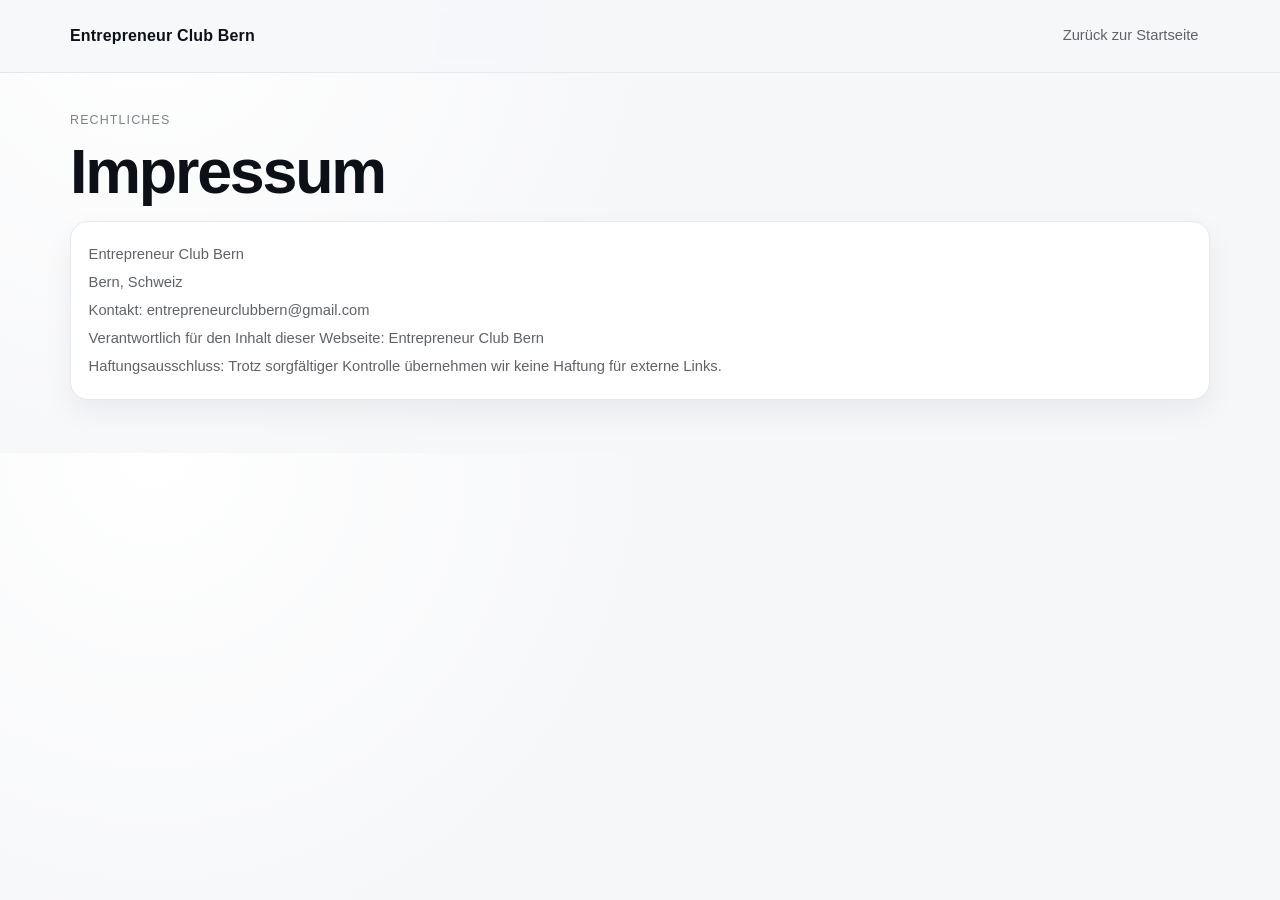
==== impressum.html @ f87e618f "Add dedicated impressum page and LinkedIn footer link. Move legal information to a separate impressu" ====
<!DOCTYPE html>
<html lang="de">
  <head>
    <meta charset="UTF-8" />
    <meta name="viewport" content="width=device-width, initial-scale=1.0" />
    <title>Impressum | Entrepreneur Club Bern</title>
    <meta
      name="description"
      content="Impressum und rechtliche Hinweise des Entrepreneur Club Bern."
    />
    <link rel="stylesheet" href="styles.css" />
  </head>
  <body>
    <header class="site-header">
      <div class="container nav">
        <a class="brand" href="index.html">Entrepreneur Club Bern</a>
        <nav>
          <a href="index.html">Zurück zur Startseite</a>
        </nav>
      </div>
    </header>

    <main>
      <section class="section container impressum-section">
        <div class="section-head">
          <p class="eyebrow">Rechtliches</p>
          <h1>Impressum</h1>
        </div>
        <div class="impressum-card">
          <p>Entrepreneur Club Bern</p>
          <p>Bern, Schweiz</p>
          <p>Kontakt: entrepreneurclubbern@gmail.com</p>
          <p>Verantwortlich für den Inhalt dieser Webseite: Entrepreneur Club Bern</p>
          <p>
            Haftungsausschluss: Trotz sorgfältiger Kontrolle übernehmen wir keine Haftung
            für externe Links.
          </p>
        </div>
      </section>
    </main>
  </body>
</html>
---- styles.css ----
:root {
  --bg: #f6f7f9;
  --panel: #ffffff;
  --text: #0d1117;
  --muted: #5f6368;
  --line: #e6e8eb;
  --accent: #0f172a;
  --shadow: 0 12px 30px rgba(10, 20, 40, 0.06);
}

* {
  box-sizing: border-box;
}

html {
  scroll-behavior: smooth;
}

body {
  margin: 0;
  font-family: -apple-system, BlinkMacSystemFont, "Segoe UI", Roboto, Arial, sans-serif;
  background:
    radial-gradient(circle at 12% 0%, #ffffff 0%, #f6f7f9 42%),
    radial-gradient(circle at 88% 16%, #ffffff 0%, #f6f7f9 38%);
  color: var(--text);
  line-height: 1.58;
}

.container {
  width: min(1140px, 92%);
  margin: 0 auto;
}

.site-header {
  position: sticky;
  top: 0;
  z-index: 50;
  background: rgba(246, 247, 249, 0.82);
  border-bottom: 1px solid var(--line);
  backdrop-filter: blur(8px);
}

.nav {
  display: flex;
  justify-content: space-between;
  align-items: center;
  min-height: 72px;
}

.brand {
  color: var(--text);
  text-decoration: none;
  font-weight: 680;
  letter-spacing: 0.01em;
}

nav {
  display: flex;
  gap: 0.9rem;
  align-items: center;
  flex-wrap: wrap;
}

nav a {
  color: var(--muted);
  text-decoration: none;
  font-size: 0.92rem;
  padding: 0.42rem 0.72rem;
  border-radius: 999px;
  transition: color 0.2s ease, background 0.2s ease;
}

nav a:hover {
  color: var(--text);
  background: rgba(15, 23, 42, 0.05);
}

.lang-switch {
  display: inline-flex;
  align-items: center;
  gap: 0.28rem;
  padding: 0.2rem;
  border: 1px solid var(--line);
  border-radius: 999px;
  background: #ffffff;
}

.lang-switch button {
  border: 0;
  background: transparent;
  color: #5b6270;
  font: inherit;
  font-size: 0.8rem;
  font-weight: 620;
  letter-spacing: 0.01em;
  border-radius: 999px;
  padding: 0.3rem 0.52rem;
  cursor: pointer;
}

.lang-switch button.is-active {
  background: #111827;
  color: #ffffff;
}

.hero-wrap {
  padding: 2.8rem 0 1.6rem;
}

.hero {
  display: grid;
  grid-template-columns: 1.2fr 0.8fr;
  align-items: center;
  gap: 1.4rem;
  border: 1px solid var(--line);
  border-radius: 28px;
  padding: clamp(1.3rem, 3vw, 2.4rem);
  background: linear-gradient(145deg, #ffffff 12%, #f8f9fb 88%);
  box-shadow: var(--shadow);
}

.eyebrow {
  margin: 0 0 0.45rem;
  font-size: 0.78rem;
  text-transform: uppercase;
  letter-spacing: 0.09em;
  color: #7e8289;
}

h1 {
  margin: 0;
  font-size: clamp(2rem, 4.9vw, 4rem);
  line-height: 1.06;
  letter-spacing: -0.035em;
}

.hero-copy p {
  max-width: 640px;
  margin: 1rem 0 0;
  color: var(--muted);
  font-size: 1.03rem;
}

.hero-actions {
  margin-top: 1.35rem;
  display: flex;
  flex-wrap: wrap;
  gap: 0.7rem;
}

.cta,
.ghost-btn {
  display: inline-flex;
  align-items: center;
  justify-content: center;
  padding: 0.82rem 1.18rem;
  text-decoration: none;
  border-radius: 999px;
  font-weight: 560;
  font-size: 0.93rem;
  transition: transform 0.18s ease, box-shadow 0.18s ease, background 0.2s ease;
}

.cta {
  color: #ffffff;
  background: var(--accent);
  box-shadow: 0 10px 24px rgba(15, 23, 42, 0.16);
}

.ghost-btn {
  color: var(--text);
  border: 1px solid var(--line);
  background: #fff;
}

.cta:hover,
.ghost-btn:hover {
  transform: translateY(-1px);
}

.hero-visual {
  display: flex;
  justify-content: center;
}

.logo {
  width: min(300px, 80%);
  height: auto;
  border-radius: 20px;
  border: 1px solid #eff0f2;
  box-shadow: 0 16px 38px rgba(18, 26, 41, 0.08);
}

.section {
  padding: 3.3rem 0;
}

.section-head h2 {
  margin: 0;
  max-width: 760px;
  font-size: clamp(1.45rem, 2.7vw, 2.15rem);
  letter-spacing: -0.02em;
  line-height: 1.15;
}

.about-grid,
.cards {
  display: grid;
  grid-template-columns: repeat(auto-fit, minmax(220px, 1fr));
  gap: 1rem;
  margin-top: 1.2rem;
}

.feature-card,
.card,
.event-item {
  border: 1px solid var(--line);
  border-radius: 18px;
  background: var(--panel);
  box-shadow: var(--shadow);
}

.feature-card,
.card {
  padding: 1.15rem;
}

.feature-card h3,
.card h3 {
  margin: 0 0 0.35rem;
  font-size: 1.03rem;
}

.feature-card p,
.card p {
  margin: 0;
  color: var(--muted);
  font-size: 0.94rem;
}

.team-cards .card {
  min-height: 108px;
}

.event-list {
  display: grid;
  gap: 0.8rem;
  margin-top: 1.2rem;
}

.event-item {
  overflow: hidden;
}

.event-item summary {
  list-style: none;
  cursor: pointer;
  display: flex;
  justify-content: space-between;
  align-items: center;
  gap: 1rem;
  padding: 1rem 1.1rem;
}

.event-item summary::-webkit-details-marker {
  display: none;
}

.event-item summary strong {
  display: block;
  font-size: 1rem;
}

.event-item summary small {
  display: block;
  margin-top: 0.18rem;
  color: #81858d;
  font-size: 0.8rem;
  text-transform: uppercase;
  letter-spacing: 0.04em;
}

.event-item summary em {
  font-style: normal;
  color: #444b57;
  font-size: 0.88rem;
}

.event-content {
  border-top: 1px solid var(--line);
  padding: 0.9rem 1.1rem 1.05rem;
}

.event-content p {
  margin: 0.25rem 0;
  color: var(--muted);
  font-size: 0.94rem;
}

.past-events-grid {
  display: grid;
  grid-template-columns: repeat(auto-fit, minmax(240px, 1fr));
  gap: 1rem;
  margin-top: 1.2rem;
}

.past-event-card {
  border: 1px solid var(--line);
  border-radius: 18px;
  overflow: hidden;
  background: var(--panel);
  box-shadow: var(--shadow);
}

.past-event-card img {
  width: 100%;
  height: 220px;
  object-fit: cover;
  display: block;
}

.past-event-content {
  padding: 0.95rem 1rem 1.05rem;
}

.past-event-content h3 {
  margin: 0 0 0.35rem;
  font-size: 1rem;
}

.past-event-content p {
  margin: 0;
  color: var(--muted);
  font-size: 0.93rem;
}

.contact-actions {
  margin-top: 1.2rem;
  display: flex;
  flex-direction: column;
  gap: 0.65rem;
  width: 100%;
  max-width: 100%;
}

.whatsapp-link,
.insta-dm-link {
  display: inline-flex;
  align-items: center;
  justify-content: center;
  text-decoration: none;
  width: 100%;
  min-height: 46px;
  color: #8a2b83;
  font-weight: 560;
  border: 1px solid #efc8ea;
  background: #fff6fd;
  border-radius: 999px;
  padding: 0.55rem 0.88rem;
}

.insta-dm-link:hover {
  background: #fceffd;
}

.whatsapp-link {
  color: #0f8f57;
  border-color: #b7e6cf;
  background: #f4fdf8;
}

.whatsapp-link:hover {
  background: #e9f9f1;
}

.email-link {
  display: inline-flex;
  align-items: center;
  justify-content: center;
  text-decoration: none;
  width: 100%;
  min-height: 46px;
  color: #1f3d8a;
  font-weight: 560;
  border: 1px solid #c5d4f9;
  background: #f4f7ff;
  border-radius: 999px;
  padding: 0.55rem 0.88rem;
}

.email-link:hover {
  background: #e9efff;
}

.impressum-section {
  padding-top: 2.4rem;
}

.impressum-card {
  margin-top: 1rem;
  border: 1px solid var(--line);
  border-radius: 18px;
  background: var(--panel);
  box-shadow: var(--shadow);
  padding: 1rem 1.1rem;
}

.impressum-card p {
  margin: 0.3rem 0;
  color: var(--muted);
  font-size: 0.92rem;
}

.site-footer {
  border-top: 1px solid var(--line);
  margin-top: 2.4rem;
}

.site-footer p {
  margin: 0;
  color: #838891;
  text-align: left;
  font-size: 0.88rem;
}

.footer-inner {
  display: flex;
  align-items: center;
  justify-content: space-between;
  gap: 0.9rem;
  padding: 1.2rem 0 1.75rem;
}

.footer-actions {
  display: flex;
  align-items: center;
  gap: 0.55rem;
  flex-wrap: wrap;
}

.social-link {
  display: inline-flex;
  align-items: center;
  gap: 0.45rem;
  text-decoration: none;
  color: #4a5060;
  font-size: 0.9rem;
  font-weight: 540;
  border: 1px solid var(--line);
  border-radius: 999px;
  background: #fff;
  padding: 0.48rem 0.78rem;
  transition: color 0.2s ease, transform 0.2s ease, box-shadow 0.2s ease;
}

.social-link svg {
  width: 18px;
  height: 18px;
  fill: currentColor;
}

.social-link:hover {
  color: #111827;
  transform: translateY(-1px);
  box-shadow: 0 8px 18px rgba(15, 23, 42, 0.09);
}

.linkedin-link {
  color: #1d4fa3;
}

.impressum-link {
  text-decoration: none;
  color: #5a6070;
  font-size: 0.89rem;
  font-weight: 560;
  padding: 0.3rem 0.45rem;
  border-radius: 8px;
}

.impressum-link:hover {
  background: rgba(15, 23, 42, 0.05);
}

@media (max-width: 860px) {
  .hero {
    grid-template-columns: 1fr;
    text-align: center;
  }

  .hero-copy p {
    margin-left: auto;
    margin-right: auto;
  }

  .hero-actions {
    justify-content: center;
  }
}

@media (max-width: 680px) {
  .nav {
    flex-direction: row;
    min-height: 64px;
    padding: 0.4rem 0;
    gap: 0.5rem;
  }

  nav {
    justify-content: flex-end;
    flex-wrap: nowrap;
    gap: 0.3rem;
    overflow-x: auto;
    scrollbar-width: none;
  }

  nav::-webkit-scrollbar {
    display: none;
  }

  .brand {
    white-space: nowrap;
    font-size: 0.86rem;
  }

  nav a {
    white-space: nowrap;
    padding: 0.3rem 0.5rem;
    font-size: 0.82rem;
  }

  nav a:not([href="#contact"]) {
    display: none;
  }

  nav a[href="#contact"] {
    padding: 0.36rem 0.62rem;
    background: #111827;
    color: #ffffff;
  }

  .lang-switch {
    display: inline-flex;
    flex: 0 0 auto;
  }

  .lang-switch button {
    padding: 0.25rem 0.42rem;
    font-size: 0.72rem;
  }

  .hero-wrap {
    padding-top: 2.1rem;
  }

  .footer-inner {
    flex-direction: column;
    align-items: flex-start;
    padding-bottom: 1.45rem;
  }

  .footer-actions {
    width: 100%;
  }
}
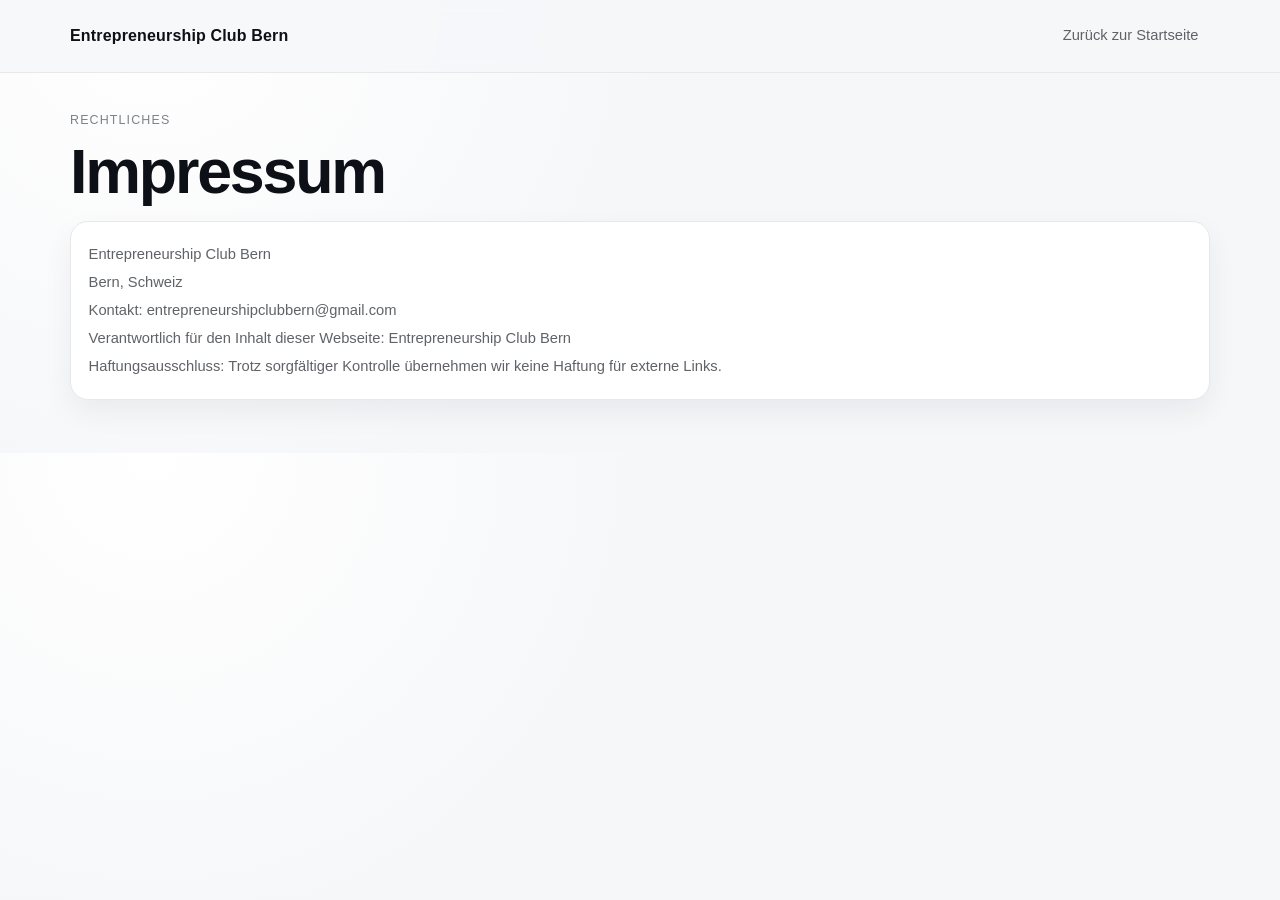
==== commit d8305528: "Update branding, copy, and community update actions. Rename the site to Entrepreneurship Club Bern, " ====
--- a/impressum.html
+++ b/impressum.html
@@ -3,17 +3,18 @@
   <head>
     <meta charset="UTF-8" />
     <meta name="viewport" content="width=device-width, initial-scale=1.0" />
-    <title>Impressum | Entrepreneur Club Bern</title>
+    <title>ECB</title>
     <meta
       name="description"
-      content="Impressum und rechtliche Hinweise des Entrepreneur Club Bern."
+      content="Impressum und rechtliche Hinweise des Entrepreneurship Club Bern."
     />
+    <link rel="icon" type="image/png" href="assets/logo.png" />
     <link rel="stylesheet" href="styles.css" />
   </head>
   <body>
     <header class="site-header">
       <div class="container nav">
-        <a class="brand" href="index.html">Entrepreneur Club Bern</a>
+        <a class="brand" href="index.html">Entrepreneurship Club Bern</a>
         <nav>
           <a href="index.html">Zurück zur Startseite</a>
         </nav>
@@ -27,10 +28,10 @@
           <h1>Impressum</h1>
         </div>
         <div class="impressum-card">
-          <p>Entrepreneur Club Bern</p>
+          <p>Entrepreneurship Club Bern</p>
           <p>Bern, Schweiz</p>
-          <p>Kontakt: entrepreneurclubbern@gmail.com</p>
-          <p>Verantwortlich für den Inhalt dieser Webseite: Entrepreneur Club Bern</p>
+          <p>Kontakt: entrepreneurshipclubbern@gmail.com</p>
+          <p>Verantwortlich für den Inhalt dieser Webseite: Entrepreneurship Club Bern</p>
           <p>
             Haftungsausschluss: Trotz sorgfältiger Kontrolle übernehmen wir keine Haftung
             für externe Links.
--- a/styles.css
+++ b/styles.css
@@ -343,6 +343,15 @@
   max-width: 100%;
 }
 
+.update-actions {
+  margin-top: 1.2rem;
+  display: flex;
+  flex-direction: column;
+  gap: 0.65rem;
+  width: 100%;
+  max-width: 100%;
+}
+
 .whatsapp-link,
 .insta-dm-link {
   display: inline-flex;
@@ -361,6 +370,44 @@
 
 .insta-dm-link:hover {
   background: #fceffd;
+}
+
+.newsletter-link {
+  display: inline-flex;
+  align-items: center;
+  justify-content: center;
+  text-decoration: none;
+  width: 100%;
+  min-height: 46px;
+  color: #0f8f57;
+  font-weight: 560;
+  border: 1px solid #b7e6cf;
+  background: #f4fdf8;
+  border-radius: 999px;
+  padding: 0.55rem 0.88rem;
+}
+
+.newsletter-link:hover {
+  background: #e9f9f1;
+}
+
+.linkedin-update-link {
+  display: inline-flex;
+  align-items: center;
+  justify-content: center;
+  text-decoration: none;
+  width: 100%;
+  min-height: 46px;
+  color: #1d4fa3;
+  font-weight: 560;
+  border: 1px solid #c5d4f9;
+  background: #f4f7ff;
+  border-radius: 999px;
+  padding: 0.55rem 0.88rem;
+}
+
+.linkedin-update-link:hover {
+  background: #e9efff;
 }
 
 .whatsapp-link {
